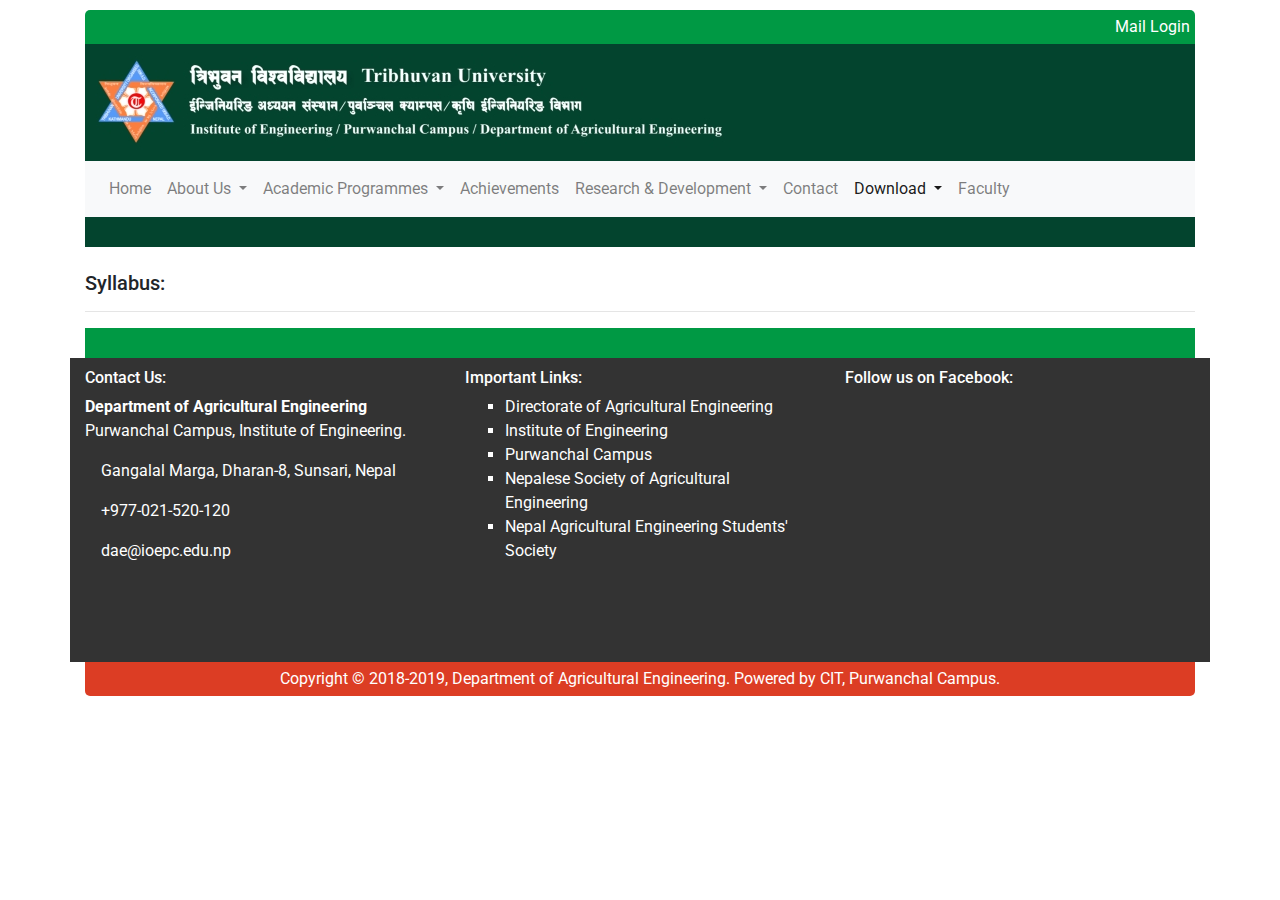
==== download/syllabus/index.html @ 62d06600 "syllabus pre" ====
<!doctype html>
<html>
<head>
<meta charset="utf-8">
<title>Home | Department of Agricultural Engineering</title>
<!--Favicon-->
<link href="/img/fav.ico" rel="shortcut icon" type="image/x-icon">
<!--Custom CSS-->
<link href="/css/style.css" rel="stylesheet">
<!--Bootstrap CSS From CDN-->
<link rel="stylesheet" href="https://stackpath.bootstrapcdn.com/bootstrap/4.3.1/css/bootstrap.min.css" integrity="sha384-ggOyR0iXCbMQv3Xipma34MD+dH/1fQ784/j6cY/iJTQUOhcWr7x9JvoRxT2MZw1T" crossorigin="anonymous">
<!--Roboto Font from Google Font -->
<link href="https://fonts.googleapis.com/css?family=Roboto&display=swap" rel="stylesheet">
<!--Font Awesome Icons-->
<link rel="stylesheet" href="https://use.fontawesome.com/releases/v5.3.1/css/all.css" integrity="sha384-mzrmE5qonljUremFsqc01SB46JvROS7bZs3IO2EmfFsd15uHvIt+Y8vEf7N7fWAU" crossorigin="anonymous">
</head>
<body>
<div class="main">
<div class="container">
	<div class="row">
		<div class="col-lg-12">
				<div class="warpper"> 
					<a href="http://mail.google.com/a/ioepc.edu.np">Mail Login</a>
				</div>
		</div>
	</div>
</div>
<div class="container">
	<div class="row">
		<div class="col-lg-12">
				<div class="banner">
						<img src="/img/header.png" class="img-fluid" alt="Department of Agricultural Engineering Logo">
				</div>
		</div>
	</div>
</div>

<!-- Nav Bar Code-->
<div class="container">
	<div class="row">
		<div class="col-lg-12">
			<nav class="navbar navbar-expand-lg navbar-light bg-light">
				
				<button class="navbar-toggler" type="button" data-toggle="collapse" data-target="#navbarSupportedContent" aria-controls="navbarSupportedContent" aria-expanded="false" aria-label="Toggle navigation">
				  <span class="navbar-toggler-icon"></span>
				</button>
			  
				<div class="collapse navbar-collapse" id="navbarSupportedContent">
				  <ul class="navbar-nav mr-auto">
					<li class="nav-item">
					  <a class="nav-link" href="/">Home <span class="sr-only">(current)</span></a>
					</li>
					<li class="nav-item dropdown">
					  <a class="nav-link dropdown-toggle" href="#" id="navbarDropdown" role="button" data-toggle="dropdown" aria-haspopup="true" aria-expanded="false">
						About Us
					  </a>
					  <div class="dropdown-menu" aria-labelledby="navbarDropdown">
						<a class="dropdown-item" href="/about-us/head.html">Message from the Head</a>
						<a class="dropdown-item" href="/about-us/institute.html">About the Institute</a>
						<a class="dropdown-item" href="/about-us/department.html">About the Department</a>
						<a class="dropdown-item" href="/about-us/agricultural-engineering.html">What is Agricultural Engineering?</a>
					  </div>
					</li>
					<li class="nav-item dropdown">
							<a class="nav-link dropdown-toggle" href="#" id="navbarDropdown" role="button" data-toggle="dropdown" aria-haspopup="true" aria-expanded="false">
							  Academic Programmes
							</a>
							<div class="dropdown-menu" aria-labelledby="navbarDropdown">
							  <a class="dropdown-item" href="/academic-programs/be-agricultural.html">B.E. Agricultural Engineering</a>
							  <a class="dropdown-item" href="/academic-programs/msc-landandwater.html">M.Sc. Land and Water Engineering</a>
							  </div>
					</li>
					
					<li class="nav-item">
						<a class="nav-link" href="/achievements/index.html">Achievements</a>
					</li>
					<li class="nav-item dropdown">
							<a class="nav-link dropdown-toggle" href="#" id="navbarDropdown" role="button" data-toggle="dropdown" aria-haspopup="true" aria-expanded="false">
							  Research & Development
							</a>
							<div class="dropdown-menu" aria-labelledby="navbarDropdown">
							  <a class="dropdown-item" href="/research-development/facilities.html">Facilities</a>
							</div>
					</li>
					<li class="nav-item">
						<a class="nav-link" href="/contact.html">Contact</a>
					</li>
					<li class="nav-item dropdown">
							<a class="nav-link dropdown-toggle active" href="#" id="navbarDropdown" role="button" data-toggle="dropdown" aria-haspopup="true" aria-expanded="false">
							  Download
							</a>
							<div class="dropdown-menu" aria-labelledby="navbarDropdown">
							  <a class="dropdown-item" href="/download/syllabus/">Syllabus</a>
							</div>
					</li>
					<li class="nav-item">
						<a class="nav-link" href="/faculty/index.html">Faculty</a>
					</li>
					
				  </ul>
				</div>
			  </nav>
		</div>
	</div>
</div>

<!--Green Bar line Before-After Coursel-->
<div class="container">
		<div class="row">
			<div class="col-lg-12">
					<div class="barline"> 
					</div>
			</div>
		</div>
</div>
<!--Page Content-->
<section>
 	<div class="container">
		 <div class="row">
            <div class="col-lg-12 ">
                <br>
                <h5>Syllabus:</h5>
                <hr>
            </div>
		 </div>
	 </div>
</section>


<!---Before footer Green Bar line-->
<div class="container">
		<div class="row">
			<div class="col-lg-12">
					<div class="barline-down"> 
						
					</div>
			</div>
		</div>
</div>
<!--Footer-upside-->
<div class="container footer-up">
		<div class="row">
				<div class="col col-lg-4">
					<section class="clearfix"></section>
					<h6>Contact Us:</h6>
					<b>Department of Agricultural Engineering</b>
					<p>Purwanchal Campus, Institute of Engineering.</p>
					<p><i class="fas fa-map-marker-alt"></i>&nbsp &nbsp Gangalal Marga, Dharan-8, Sunsari, Nepal</p>
					<p><i class="fas fa-phone-square"></i>&nbsp &nbsp <a href="tel:+977021520120">+977-021-520-120</a></p>
					<p><i class="fas fa-envelope"></i>&nbsp &nbsp <a href="mailto:dae@ioepc.edu.np">dae@ioepc.edu.np</a></p>
				</div>
				<div class="col col-lg-4">
						<section class="clearfix"></section>
					<h6>Important Links:</h6>
					<ul class="important-links">
						<li><a href="http://www.doaengg.gov.np/eng/"> Directorate of Agricultural Engineering</a></li>
						<li><a href="https://www.ioe.edu.np">Institute of Engineering</a></li>
						<li><a href="https://wwww.ioepc.edu.np">Purwanchal Campus</a></li>
						<li><a href="http://nsae.org.np">Nepalese Society of Agricultural Engineering</a></li>
						<li><a href="https://naess.ioepc.edu.np">Nepal Agricultural Engineering Students' Society</a></li>
					</ul>
					<section class="clearfix"></section>
				</div>
				<div class="col col-lg-4">
					<section class="clearfix"></section>
					<h6>Follow us on Facebook:</h6>
					<iframe src="https://www.facebook.com/plugins/page.php?href=https%3A%2F%2Fwww.facebook.com%2FAgriculturalEngineeringIOE%2F&tabs=timeline&width=340&height=300&small_header=true&adapt_container_width=false&hide_cover=false&show_facepile=true&appId" width="340" height="250" style="border:none;overflow:hidden" scrolling="no" frameborder="0" allowTransparency="true" allow="encrypted-media"></iframe>
					<section class="clearfix"></section>
				</div>
		</div>
	</div>
</section>
<div class="container">
	<div class="row">
		<div class="col-lg-12">
			<footer class="footer"> Copyright © 2018-2019, Department of Agricultural Engineering. Powered by CIT, Purwanchal Campus. </footer>
		</div>
	</div>
</div>
</div>
<!--Bootstrap Js Components-->
<script src="https://code.jquery.com/jquery-3.3.1.slim.min.js" integrity="sha384-q8i/X+965DzO0rT7abK41JStQIAqVgRVzpbzo5smXKp4YfRvH+8abtTE1Pi6jizo" crossorigin="anonymous"></script>
<script src="https://cdnjs.cloudflare.com/ajax/libs/popper.js/1.14.7/umd/popper.min.js" integrity="sha384-UO2eT0CpHqdSJQ6hJty5KVphtPhzWj9WO1clHTMGa3JDZwrnQq4sF86dIHNDz0W1" crossorigin="anonymous"></script>
<script src="https://stackpath.bootstrapcdn.com/bootstrap/4.3.1/js/bootstrap.min.js" integrity="sha384-JjSmVgyd0p3pXB1rRibZUAYoIIy6OrQ6VrjIEaFf/nJGzIxFDsf4x0xIM+B07jRM" crossorigin="anonymous"></script>
</body>
</html>
---- css/style.css ----
@charset "utf-8";
/* CSS Document */
body{
	font-family: 'Open Sans', sans-serif;
}
.main{
	margin: 10px;
}
.clearfix{
	margin-top:10px;
}
.warpper{
	background-color: #009944;
	padding: 5px;
	border-radius: 5px 5px 0px 0px;
	text-align: right;
}

.warpper a{
	color: #ffffff;
}

.warpper a:hover{
	color: #dce8e6;
	text-decoration: none;
}
.banner{
	background-color: #03442e;
	padding: 10px;
}
/* Nav Bar*/
.barline{
	background-color: #03442e;
	padding: 15px;
	text-align: right;
}
.barline-down{
	background-color: #009944;
	padding: 15px;
	text-align: right;
}

.max-width-footer{
	max-width: 992px;
	align-content: stretch;
}
.important-links{
	list-style-type: square;
	color: #ffffff;
}

.footer-up{
	background-color: #333333;
}
.footer-up a{
	color: #ffffff;
}
.footer-up p{
	color: #ffffff;
}
.footer-up b{
	color: #ffffff;
}
.footer-up h6{
	color: #ffffff;
}
.footer-up a:hover{
	color: #dce8e6;
	/*color: #11ff7c;*/
	text-decoration: none;
}

.footer{
	background-color: #dc3d24;
	color: #ffffff;
	align: center;
	padding: 5px;
	text-align: center;
	border-radius: 0px 0px 5px 5px;
}



/* Media Device CSS codes*/
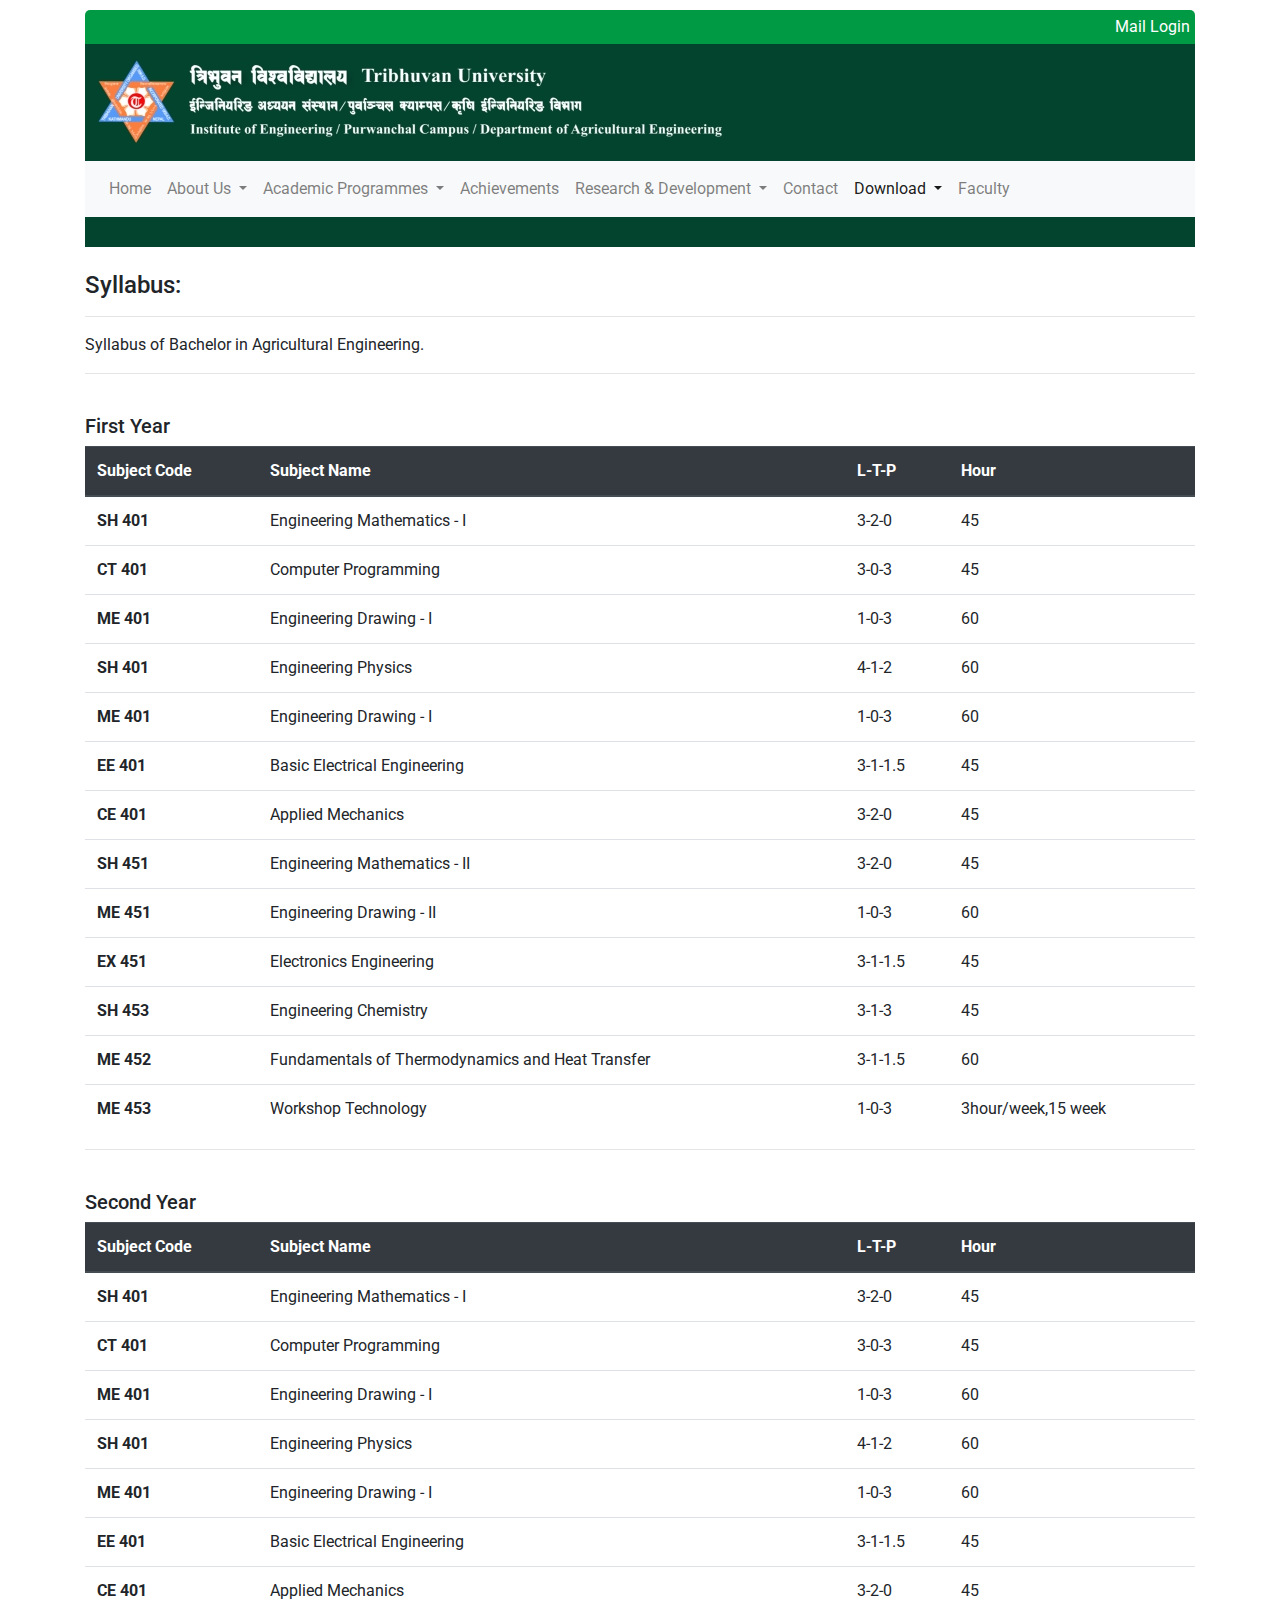
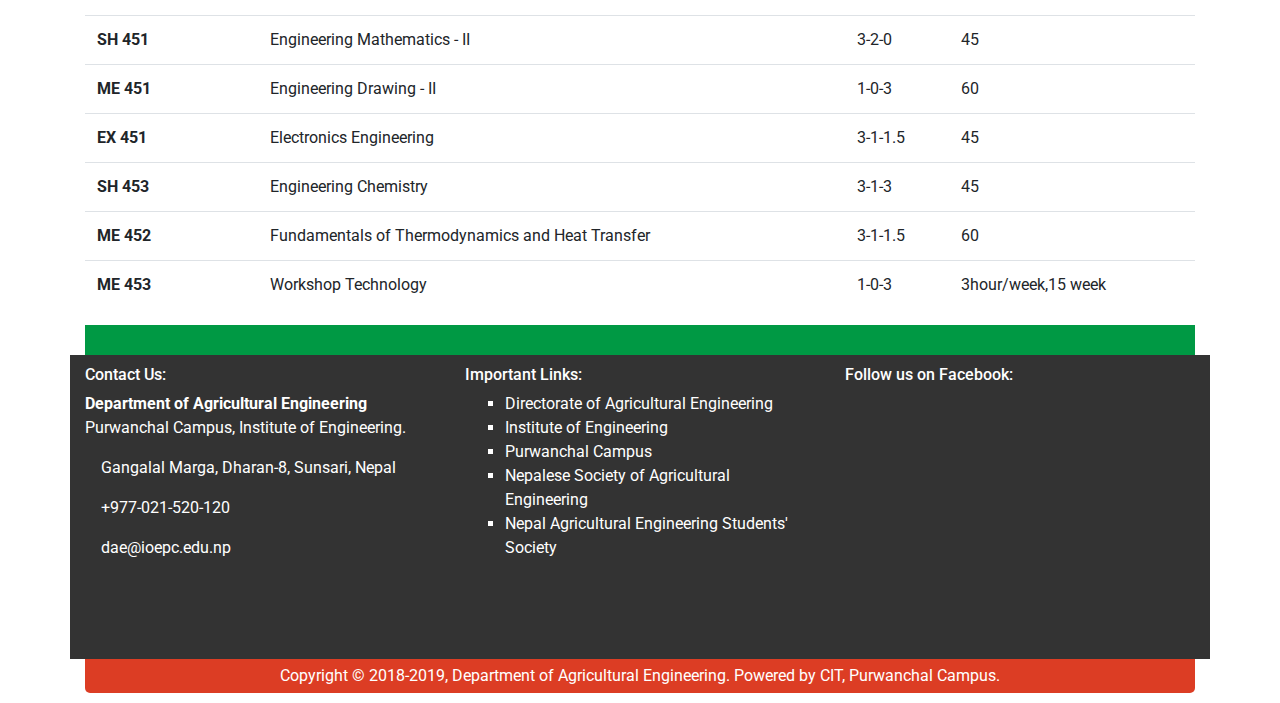
==== commit 25ffd47b: "syllabus addition" ====
--- a/download/syllabus/index.html
+++ b/download/syllabus/index.html
@@ -1,186 +1,404 @@
 <!doctype html>
 <html>
+
 <head>
-<meta charset="utf-8">
-<title>Home | Department of Agricultural Engineering</title>
-<!--Favicon-->
-<link href="/img/fav.ico" rel="shortcut icon" type="image/x-icon">
-<!--Custom CSS-->
-<link href="/css/style.css" rel="stylesheet">
-<!--Bootstrap CSS From CDN-->
-<link rel="stylesheet" href="https://stackpath.bootstrapcdn.com/bootstrap/4.3.1/css/bootstrap.min.css" integrity="sha384-ggOyR0iXCbMQv3Xipma34MD+dH/1fQ784/j6cY/iJTQUOhcWr7x9JvoRxT2MZw1T" crossorigin="anonymous">
-<!--Roboto Font from Google Font -->
-<link href="https://fonts.googleapis.com/css?family=Roboto&display=swap" rel="stylesheet">
-<!--Font Awesome Icons-->
-<link rel="stylesheet" href="https://use.fontawesome.com/releases/v5.3.1/css/all.css" integrity="sha384-mzrmE5qonljUremFsqc01SB46JvROS7bZs3IO2EmfFsd15uHvIt+Y8vEf7N7fWAU" crossorigin="anonymous">
+	<meta charset="utf-8">
+	<title>Syllabus | Department of Agricultural Engineering</title>
+	<!--Favicon-->
+	<link href="/img/fav.ico" rel="shortcut icon" type="image/x-icon">
+	<!--Custom CSS-->
+	<link href="/css/style.css" rel="stylesheet">
+	<!--Bootstrap CSS From CDN-->
+	<link rel="stylesheet" href="https://stackpath.bootstrapcdn.com/bootstrap/4.3.1/css/bootstrap.min.css"
+		integrity="sha384-ggOyR0iXCbMQv3Xipma34MD+dH/1fQ784/j6cY/iJTQUOhcWr7x9JvoRxT2MZw1T" crossorigin="anonymous">
+	<!--Roboto Font from Google Font -->
+	<link href="https://fonts.googleapis.com/css?family=Roboto&display=swap" rel="stylesheet">
+	<!--Font Awesome Icons-->
+	<link rel="stylesheet" href="https://use.fontawesome.com/releases/v5.3.1/css/all.css"
+		integrity="sha384-mzrmE5qonljUremFsqc01SB46JvROS7bZs3IO2EmfFsd15uHvIt+Y8vEf7N7fWAU" crossorigin="anonymous">
 </head>
+
 <body>
-<div class="main">
-<div class="container">
-	<div class="row">
-		<div class="col-lg-12">
-				<div class="warpper"> 
-					<a href="http://mail.google.com/a/ioepc.edu.np">Mail Login</a>
-				</div>
-		</div>
-	</div>
-</div>
-<div class="container">
-	<div class="row">
-		<div class="col-lg-12">
-				<div class="banner">
+	<div class="main">
+		<div class="container">
+			<div class="row">
+				<div class="col-lg-12">
+					<div class="warpper">
+						<a href="http://mail.google.com/a/ioepc.edu.np">Mail Login</a>
+					</div>
+				</div>
+			</div>
+		</div>
+		<div class="container">
+			<div class="row">
+				<div class="col-lg-12">
+					<div class="banner">
 						<img src="/img/header.png" class="img-fluid" alt="Department of Agricultural Engineering Logo">
-				</div>
-		</div>
-	</div>
-</div>
-
-<!-- Nav Bar Code-->
-<div class="container">
-	<div class="row">
-		<div class="col-lg-12">
-			<nav class="navbar navbar-expand-lg navbar-light bg-light">
-				
-				<button class="navbar-toggler" type="button" data-toggle="collapse" data-target="#navbarSupportedContent" aria-controls="navbarSupportedContent" aria-expanded="false" aria-label="Toggle navigation">
-				  <span class="navbar-toggler-icon"></span>
-				</button>
-			  
-				<div class="collapse navbar-collapse" id="navbarSupportedContent">
-				  <ul class="navbar-nav mr-auto">
-					<li class="nav-item">
-					  <a class="nav-link" href="/">Home <span class="sr-only">(current)</span></a>
-					</li>
-					<li class="nav-item dropdown">
-					  <a class="nav-link dropdown-toggle" href="#" id="navbarDropdown" role="button" data-toggle="dropdown" aria-haspopup="true" aria-expanded="false">
-						About Us
-					  </a>
-					  <div class="dropdown-menu" aria-labelledby="navbarDropdown">
-						<a class="dropdown-item" href="/about-us/head.html">Message from the Head</a>
-						<a class="dropdown-item" href="/about-us/institute.html">About the Institute</a>
-						<a class="dropdown-item" href="/about-us/department.html">About the Department</a>
-						<a class="dropdown-item" href="/about-us/agricultural-engineering.html">What is Agricultural Engineering?</a>
-					  </div>
-					</li>
-					<li class="nav-item dropdown">
-							<a class="nav-link dropdown-toggle" href="#" id="navbarDropdown" role="button" data-toggle="dropdown" aria-haspopup="true" aria-expanded="false">
-							  Academic Programmes
-							</a>
-							<div class="dropdown-menu" aria-labelledby="navbarDropdown">
-							  <a class="dropdown-item" href="/academic-programs/be-agricultural.html">B.E. Agricultural Engineering</a>
-							  <a class="dropdown-item" href="/academic-programs/msc-landandwater.html">M.Sc. Land and Water Engineering</a>
-							  </div>
-					</li>
-					
-					<li class="nav-item">
-						<a class="nav-link" href="/achievements/index.html">Achievements</a>
-					</li>
-					<li class="nav-item dropdown">
-							<a class="nav-link dropdown-toggle" href="#" id="navbarDropdown" role="button" data-toggle="dropdown" aria-haspopup="true" aria-expanded="false">
-							  Research & Development
-							</a>
-							<div class="dropdown-menu" aria-labelledby="navbarDropdown">
-							  <a class="dropdown-item" href="/research-development/facilities.html">Facilities</a>
-							</div>
-					</li>
-					<li class="nav-item">
-						<a class="nav-link" href="/contact.html">Contact</a>
-					</li>
-					<li class="nav-item dropdown">
-							<a class="nav-link dropdown-toggle active" href="#" id="navbarDropdown" role="button" data-toggle="dropdown" aria-haspopup="true" aria-expanded="false">
-							  Download
-							</a>
-							<div class="dropdown-menu" aria-labelledby="navbarDropdown">
-							  <a class="dropdown-item" href="/download/syllabus/">Syllabus</a>
-							</div>
-					</li>
-					<li class="nav-item">
-						<a class="nav-link" href="/faculty/index.html">Faculty</a>
-					</li>
-					
-				  </ul>
-				</div>
-			  </nav>
-		</div>
-	</div>
-</div>
-
-<!--Green Bar line Before-After Coursel-->
-<div class="container">
-		<div class="row">
-			<div class="col-lg-12">
-					<div class="barline"> 
 					</div>
-			</div>
-		</div>
-</div>
-<!--Page Content-->
-<section>
- 	<div class="container">
-		 <div class="row">
-            <div class="col-lg-12 ">
-                <br>
-                <h5>Syllabus:</h5>
-                <hr>
-            </div>
-		 </div>
-	 </div>
-</section>
-
-
-<!---Before footer Green Bar line-->
-<div class="container">
-		<div class="row">
-			<div class="col-lg-12">
-					<div class="barline-down"> 
-						
+				</div>
+			</div>
+		</div>
+
+		<!-- Nav Bar Code-->
+		<div class="container">
+			<div class="row">
+				<div class="col-lg-12">
+					<nav class="navbar navbar-expand-lg navbar-light bg-light">
+
+						<button class="navbar-toggler" type="button" data-toggle="collapse"
+							data-target="#navbarSupportedContent" aria-controls="navbarSupportedContent"
+							aria-expanded="false" aria-label="Toggle navigation">
+							<span class="navbar-toggler-icon"></span>
+						</button>
+
+						<div class="collapse navbar-collapse" id="navbarSupportedContent">
+							<ul class="navbar-nav mr-auto">
+								<li class="nav-item">
+									<a class="nav-link" href="/">Home <span class="sr-only">(current)</span></a>
+								</li>
+								<li class="nav-item dropdown">
+									<a class="nav-link dropdown-toggle" href="#" id="navbarDropdown" role="button"
+										data-toggle="dropdown" aria-haspopup="true" aria-expanded="false">
+										About Us
+									</a>
+									<div class="dropdown-menu" aria-labelledby="navbarDropdown">
+										<a class="dropdown-item" href="/about-us/head.html">Message from the Head</a>
+										<a class="dropdown-item" href="/about-us/institute.html">About the Institute</a>
+										<a class="dropdown-item" href="/about-us/department.html">About the
+											Department</a>
+										<a class="dropdown-item" href="/about-us/agricultural-engineering.html">What is
+											Agricultural Engineering?</a>
+									</div>
+								</li>
+								<li class="nav-item dropdown">
+									<a class="nav-link dropdown-toggle" href="#" id="navbarDropdown" role="button"
+										data-toggle="dropdown" aria-haspopup="true" aria-expanded="false">
+										Academic Programmes
+									</a>
+									<div class="dropdown-menu" aria-labelledby="navbarDropdown">
+										<a class="dropdown-item" href="/academic-programs/be-agricultural.html">B.E.
+											Agricultural Engineering</a>
+										<a class="dropdown-item" href="/academic-programs/msc-landandwater.html">M.Sc.
+											Land and Water Engineering</a>
+									</div>
+								</li>
+
+								<li class="nav-item">
+									<a class="nav-link" href="/achievements/index.html">Achievements</a>
+								</li>
+								<li class="nav-item dropdown">
+									<a class="nav-link dropdown-toggle" href="#" id="navbarDropdown" role="button"
+										data-toggle="dropdown" aria-haspopup="true" aria-expanded="false">
+										Research & Development
+									</a>
+									<div class="dropdown-menu" aria-labelledby="navbarDropdown">
+										<a class="dropdown-item"
+											href="/research-development/facilities.html">Facilities</a>
+									</div>
+								</li>
+								<li class="nav-item">
+									<a class="nav-link" href="/contact.html">Contact</a>
+								</li>
+								<li class="nav-item dropdown">
+									<a class="nav-link dropdown-toggle active" href="#" id="navbarDropdown"
+										role="button" data-toggle="dropdown" aria-haspopup="true" aria-expanded="false">
+										Download
+									</a>
+									<div class="dropdown-menu" aria-labelledby="navbarDropdown">
+										<a class="dropdown-item" href="/download/syllabus/">Syllabus</a>
+									</div>
+								</li>
+								<li class="nav-item">
+									<a class="nav-link" href="/faculty/index.html">Faculty</a>
+								</li>
+
+							</ul>
+						</div>
+					</nav>
+				</div>
+			</div>
+		</div>
+
+		<!--Green Bar line Before-After Coursel-->
+		<div class="container">
+			<div class="row">
+				<div class="col-lg-12">
+					<div class="barline">
 					</div>
-			</div>
-		</div>
-</div>
-<!--Footer-upside-->
-<div class="container footer-up">
-		<div class="row">
+				</div>
+			</div>
+		</div>
+		<!--Page Content-->
+		<section>
+			<div class="container">
+				<div class="row">
+					<div class="col-lg-12 ">
+						<br>
+						<h4>Syllabus:</h4>
+						<hr>
+						<p>Syllabus of Bachelor in Agricultural Engineering.</p>
+						<hr>
+						<br>
+						<!-- First Year Year Syllabus-->
+						<h5>First Year</h5>
+						<table class="table">
+							<thead class="thead-dark">
+							  <tr>
+								<th scope="col">Subject Code</th>
+								<th scope="col">Subject Name</th>
+								<th scope="col">L-T-P</th>
+								<th scope="col">Hour</th>
+							  </tr>
+							</thead>
+							<tbody>
+							  <tr>
+								<th scope="row">SH 401</th>
+								<td>Engineering Mathematics - I</td>
+								<td>3-2-0</td>
+								<td>45</td>
+							  </tr>
+							  <tr>
+								<th scope="row">CT 401</th>
+								<td>Computer Programming</td>
+								<td>3-0-3</td>
+								<td>45</td>
+							  </tr>
+							  <tr>
+								<th scope="row">ME 401</th>
+								<td>Engineering Drawing - I</td>
+								<td>1-0-3</td>
+								<td>60</td>
+							  </tr>
+							  <tr>
+								<th scope="row">SH 401</th>
+								<td>Engineering Physics</td>
+								<td>4-1-2</td>
+								<td>60</td>
+							  </tr>
+							  <tr>
+								<th scope="row">ME 401</th>
+								<td>Engineering Drawing - I</td>
+								<td>1-0-3</td>
+								<td>60</td>
+							  </tr>
+							  <tr>
+								<th scope="row">EE 401</th>
+								<td>Basic Electrical Engineering</td>
+								<td>3-1-1.5</td>
+								<td>45</td>
+							  </tr>
+							  <tr>
+								<th scope="row">CE 401</th>
+								<td>Applied Mechanics</td>
+								<td>3-2-0</td>
+								<td>45</td>
+							  </tr>
+							  <tr>
+								<th scope="row">SH 451</th>
+								<td>Engineering Mathematics - II</td>
+								<td>3-2-0</td>
+								<td>45</td>
+							  </tr>
+							  <tr>
+								<th scope="row">ME 451</th>
+								<td>Engineering Drawing - II</td>
+								<td>1-0-3</td>
+								<td>60</td>
+							  </tr>
+							  <tr>
+								<th scope="row">EX 451</th>
+								<td>Electronics Engineering</td>
+								<td>3-1-1.5</td>
+								<td>45</td>
+							  </tr>
+							  <tr>
+								<th scope="row">SH 453</th>
+								<td>Engineering Chemistry</td>
+								<td>3-1-3</td>
+								<td>45</td>
+							  </tr>
+							  <tr>
+								<th scope="row">ME 452</th>
+								<td>Fundamentals of Thermodynamics and Heat Transfer</td>
+								<td>3-1-1.5</td>
+								<td>60</td>
+							  </tr>
+							  <tr>
+								<th scope="row">ME 453</th>
+								<td>Workshop Technology</td>
+								<td>1-0-3</td>
+								<td>3hour/week,15 week</td>
+							  </tr>
+							</tbody>
+						  </table>
+						  <hr>
+						  <br>
+						  <!--- Second Year Syllabus-->
+						  <h5>Second Year</h5>
+						  <table class="table">
+							<thead class="thead-dark">
+							  <tr>
+								<th scope="col">Subject Code</th>
+								<th scope="col">Subject Name</th>
+								<th scope="col">L-T-P</th>
+								<th scope="col">Hour</th>
+							  </tr>
+							</thead>
+							<tbody>
+							  <tr>
+								<th scope="row">SH 401</th>
+								<td>Engineering Mathematics - I</td>
+								<td>3-2-0</td>
+								<td>45</td>
+							  </tr>
+							  <tr>
+								<th scope="row">CT 401</th>
+								<td>Computer Programming</td>
+								<td>3-0-3</td>
+								<td>45</td>
+							  </tr>
+							  <tr>
+								<th scope="row">ME 401</th>
+								<td>Engineering Drawing - I</td>
+								<td>1-0-3</td>
+								<td>60</td>
+							  </tr>
+							  <tr>
+								<th scope="row">SH 401</th>
+								<td>Engineering Physics</td>
+								<td>4-1-2</td>
+								<td>60</td>
+							  </tr>
+							  <tr>
+								<th scope="row">ME 401</th>
+								<td>Engineering Drawing - I</td>
+								<td>1-0-3</td>
+								<td>60</td>
+							  </tr>
+							  <tr>
+								<th scope="row">EE 401</th>
+								<td>Basic Electrical Engineering</td>
+								<td>3-1-1.5</td>
+								<td>45</td>
+							  </tr>
+							  <tr>
+								<th scope="row">CE 401</th>
+								<td>Applied Mechanics</td>
+								<td>3-2-0</td>
+								<td>45</td>
+							  </tr>
+							  <tr>
+								<th scope="row">SH 451</th>
+								<td>Engineering Mathematics - II</td>
+								<td>3-2-0</td>
+								<td>45</td>
+							  </tr>
+							  <tr>
+								<th scope="row">ME 451</th>
+								<td>Engineering Drawing - II</td>
+								<td>1-0-3</td>
+								<td>60</td>
+							  </tr>
+							  <tr>
+								<th scope="row">EX 451</th>
+								<td>Electronics Engineering</td>
+								<td>3-1-1.5</td>
+								<td>45</td>
+							  </tr>
+							  <tr>
+								<th scope="row">SH 453</th>
+								<td>Engineering Chemistry</td>
+								<td>3-1-3</td>
+								<td>45</td>
+							  </tr>
+							  <tr>
+								<th scope="row">ME 452</th>
+								<td>Fundamentals of Thermodynamics and Heat Transfer</td>
+								<td>3-1-1.5</td>
+								<td>60</td>
+							  </tr>
+							  <tr>
+								<th scope="row">ME 453</th>
+								<td>Workshop Technology</td>
+								<td>1-0-3</td>
+								<td>3hour/week,15 week</td>
+							  </tr>
+							</tbody>
+						  </table>
+					</div>
+				</div>
+			</div>
+		</section>
+
+
+		<!---Before footer Green Bar line-->
+		<div class="container">
+			<div class="row">
+				<div class="col-lg-12">
+					<div class="barline-down">
+
+					</div>
+				</div>
+			</div>
+		</div>
+		<!--Footer-upside-->
+		<div class="container footer-up">
+			<div class="row">
 				<div class="col col-lg-4">
 					<section class="clearfix"></section>
 					<h6>Contact Us:</h6>
 					<b>Department of Agricultural Engineering</b>
 					<p>Purwanchal Campus, Institute of Engineering.</p>
 					<p><i class="fas fa-map-marker-alt"></i>&nbsp &nbsp Gangalal Marga, Dharan-8, Sunsari, Nepal</p>
-					<p><i class="fas fa-phone-square"></i>&nbsp &nbsp <a href="tel:+977021520120">+977-021-520-120</a></p>
-					<p><i class="fas fa-envelope"></i>&nbsp &nbsp <a href="mailto:dae@ioepc.edu.np">dae@ioepc.edu.np</a></p>
+					<p><i class="fas fa-phone-square"></i>&nbsp &nbsp <a href="tel:+977021520120">+977-021-520-120</a>
+					</p>
+					<p><i class="fas fa-envelope"></i>&nbsp &nbsp <a href="mailto:dae@ioepc.edu.np">dae@ioepc.edu.np</a>
+					</p>
 				</div>
 				<div class="col col-lg-4">
-						<section class="clearfix"></section>
+					<section class="clearfix"></section>
 					<h6>Important Links:</h6>
 					<ul class="important-links">
 						<li><a href="http://www.doaengg.gov.np/eng/"> Directorate of Agricultural Engineering</a></li>
 						<li><a href="https://www.ioe.edu.np">Institute of Engineering</a></li>
 						<li><a href="https://wwww.ioepc.edu.np">Purwanchal Campus</a></li>
 						<li><a href="http://nsae.org.np">Nepalese Society of Agricultural Engineering</a></li>
-						<li><a href="https://naess.ioepc.edu.np">Nepal Agricultural Engineering Students' Society</a></li>
+						<li><a href="https://naess.ioepc.edu.np">Nepal Agricultural Engineering Students' Society</a>
+						</li>
 					</ul>
 					<section class="clearfix"></section>
 				</div>
 				<div class="col col-lg-4">
 					<section class="clearfix"></section>
 					<h6>Follow us on Facebook:</h6>
-					<iframe src="https://www.facebook.com/plugins/page.php?href=https%3A%2F%2Fwww.facebook.com%2FAgriculturalEngineeringIOE%2F&tabs=timeline&width=340&height=300&small_header=true&adapt_container_width=false&hide_cover=false&show_facepile=true&appId" width="340" height="250" style="border:none;overflow:hidden" scrolling="no" frameborder="0" allowTransparency="true" allow="encrypted-media"></iframe>
+					<iframe
+						src="https://www.facebook.com/plugins/page.php?href=https%3A%2F%2Fwww.facebook.com%2FAgriculturalEngineeringIOE%2F&tabs=timeline&width=340&height=300&small_header=true&adapt_container_width=false&hide_cover=false&show_facepile=true&appId"
+						width="340" height="250" style="border:none;overflow:hidden" scrolling="no" frameborder="0"
+						allowTransparency="true" allow="encrypted-media"></iframe>
 					<section class="clearfix"></section>
 				</div>
+			</div>
+		</div>
+		</section>
+		<div class="container">
+			<div class="row">
+				<div class="col-lg-12">
+					<footer class="footer"> Copyright © 2018-2019, Department of Agricultural Engineering. Powered by
+						CIT, Purwanchal Campus. </footer>
+				</div>
+			</div>
 		</div>
 	</div>
-</section>
-<div class="container">
-	<div class="row">
-		<div class="col-lg-12">
-			<footer class="footer"> Copyright © 2018-2019, Department of Agricultural Engineering. Powered by CIT, Purwanchal Campus. </footer>
-		</div>
-	</div>
-</div>
-</div>
-<!--Bootstrap Js Components-->
-<script src="https://code.jquery.com/jquery-3.3.1.slim.min.js" integrity="sha384-q8i/X+965DzO0rT7abK41JStQIAqVgRVzpbzo5smXKp4YfRvH+8abtTE1Pi6jizo" crossorigin="anonymous"></script>
-<script src="https://cdnjs.cloudflare.com/ajax/libs/popper.js/1.14.7/umd/popper.min.js" integrity="sha384-UO2eT0CpHqdSJQ6hJty5KVphtPhzWj9WO1clHTMGa3JDZwrnQq4sF86dIHNDz0W1" crossorigin="anonymous"></script>
-<script src="https://stackpath.bootstrapcdn.com/bootstrap/4.3.1/js/bootstrap.min.js" integrity="sha384-JjSmVgyd0p3pXB1rRibZUAYoIIy6OrQ6VrjIEaFf/nJGzIxFDsf4x0xIM+B07jRM" crossorigin="anonymous"></script>
+	<!--Bootstrap Js Components-->
+	<script src="https://code.jquery.com/jquery-3.3.1.slim.min.js"
+		integrity="sha384-q8i/X+965DzO0rT7abK41JStQIAqVgRVzpbzo5smXKp4YfRvH+8abtTE1Pi6jizo"
+		crossorigin="anonymous"></script>
+	<script src="https://cdnjs.cloudflare.com/ajax/libs/popper.js/1.14.7/umd/popper.min.js"
+		integrity="sha384-UO2eT0CpHqdSJQ6hJty5KVphtPhzWj9WO1clHTMGa3JDZwrnQq4sF86dIHNDz0W1"
+		crossorigin="anonymous"></script>
+	<script src="https://stackpath.bootstrapcdn.com/bootstrap/4.3.1/js/bootstrap.min.js"
+		integrity="sha384-JjSmVgyd0p3pXB1rRibZUAYoIIy6OrQ6VrjIEaFf/nJGzIxFDsf4x0xIM+B07jRM"
+		crossorigin="anonymous"></script>
 </body>
-</html>
+
+</html>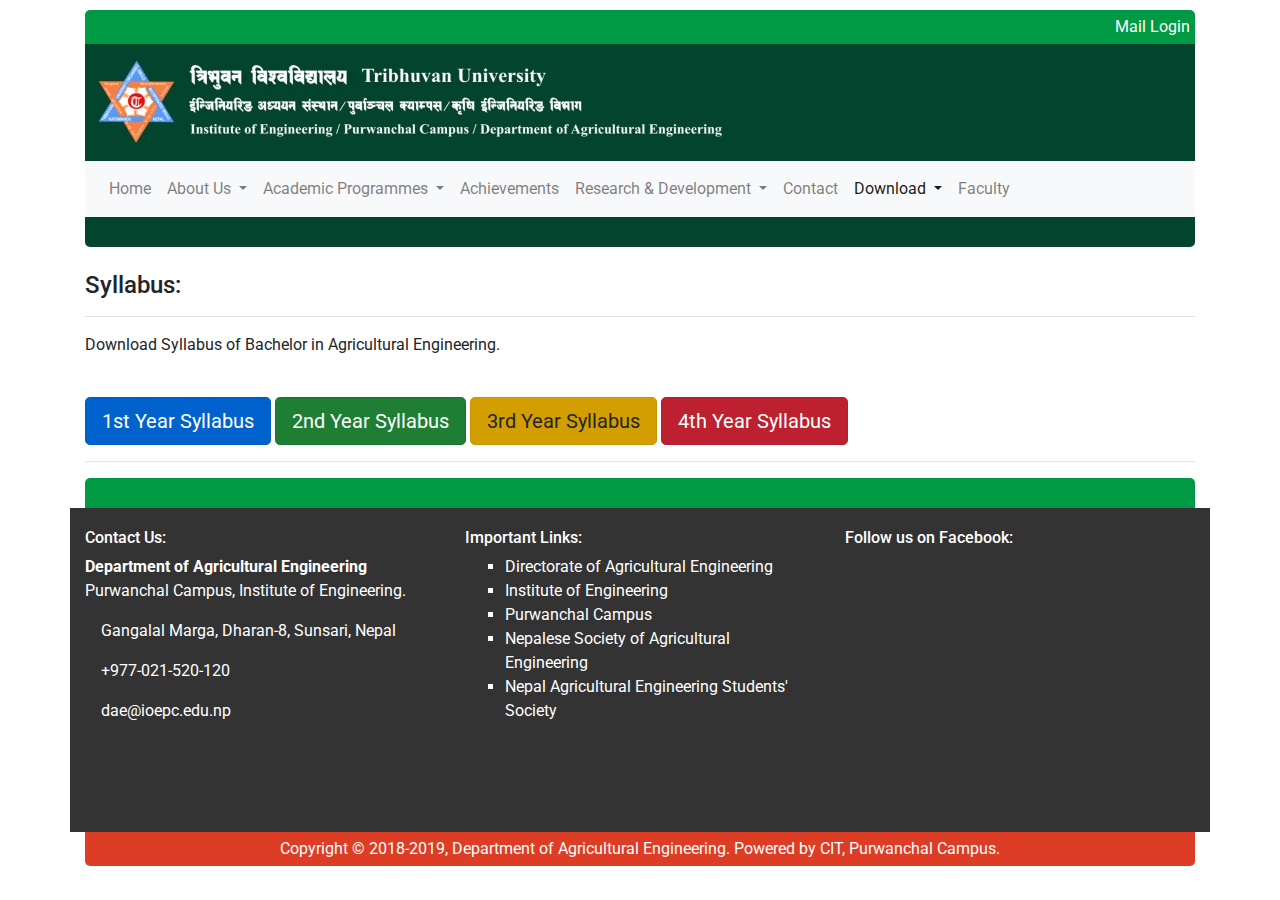
==== commit 34a88bba: "institue fix" ====
--- a/download/syllabus/index.html
+++ b/download/syllabus/index.html
@@ -136,196 +136,15 @@
 						<br>
 						<h4>Syllabus:</h4>
 						<hr>
-						<p>Syllabus of Bachelor in Agricultural Engineering.</p>
+						<p>Download Syllabus of Bachelor in Agricultural Engineering.</p>
+						<br>
+						<a href="/download/syllabus/1st yr.pdf" class="btn btn-primary btn-lg active" role="button" aria-pressed="true">1st Year Syllabus</a>
+						<a href="/download/syllabus/2nd yr.pdf" class="btn btn-success btn-lg active" role="button" aria-pressed="true">2nd Year Syllabus</a>
+						<a href="/download/syllabus/3rd yr.pdf" class="btn btn-warning btn-lg active" role="button" aria-pressed="true">3rd Year Syllabus</a>
+						<a href="/download/syllabus/4th yr.pdf" class="btn btn-danger btn-lg active" role="button" aria-pressed="true">4th Year Syllabus</a>
+						<br>
 						<hr>
-						<br>
-						<!-- First Year Year Syllabus-->
-						<h5>First Year</h5>
-						<table class="table">
-							<thead class="thead-dark">
-							  <tr>
-								<th scope="col">Subject Code</th>
-								<th scope="col">Subject Name</th>
-								<th scope="col">L-T-P</th>
-								<th scope="col">Hour</th>
-							  </tr>
-							</thead>
-							<tbody>
-							  <tr>
-								<th scope="row">SH 401</th>
-								<td>Engineering Mathematics - I</td>
-								<td>3-2-0</td>
-								<td>45</td>
-							  </tr>
-							  <tr>
-								<th scope="row">CT 401</th>
-								<td>Computer Programming</td>
-								<td>3-0-3</td>
-								<td>45</td>
-							  </tr>
-							  <tr>
-								<th scope="row">ME 401</th>
-								<td>Engineering Drawing - I</td>
-								<td>1-0-3</td>
-								<td>60</td>
-							  </tr>
-							  <tr>
-								<th scope="row">SH 401</th>
-								<td>Engineering Physics</td>
-								<td>4-1-2</td>
-								<td>60</td>
-							  </tr>
-							  <tr>
-								<th scope="row">ME 401</th>
-								<td>Engineering Drawing - I</td>
-								<td>1-0-3</td>
-								<td>60</td>
-							  </tr>
-							  <tr>
-								<th scope="row">EE 401</th>
-								<td>Basic Electrical Engineering</td>
-								<td>3-1-1.5</td>
-								<td>45</td>
-							  </tr>
-							  <tr>
-								<th scope="row">CE 401</th>
-								<td>Applied Mechanics</td>
-								<td>3-2-0</td>
-								<td>45</td>
-							  </tr>
-							  <tr>
-								<th scope="row">SH 451</th>
-								<td>Engineering Mathematics - II</td>
-								<td>3-2-0</td>
-								<td>45</td>
-							  </tr>
-							  <tr>
-								<th scope="row">ME 451</th>
-								<td>Engineering Drawing - II</td>
-								<td>1-0-3</td>
-								<td>60</td>
-							  </tr>
-							  <tr>
-								<th scope="row">EX 451</th>
-								<td>Electronics Engineering</td>
-								<td>3-1-1.5</td>
-								<td>45</td>
-							  </tr>
-							  <tr>
-								<th scope="row">SH 453</th>
-								<td>Engineering Chemistry</td>
-								<td>3-1-3</td>
-								<td>45</td>
-							  </tr>
-							  <tr>
-								<th scope="row">ME 452</th>
-								<td>Fundamentals of Thermodynamics and Heat Transfer</td>
-								<td>3-1-1.5</td>
-								<td>60</td>
-							  </tr>
-							  <tr>
-								<th scope="row">ME 453</th>
-								<td>Workshop Technology</td>
-								<td>1-0-3</td>
-								<td>3hour/week,15 week</td>
-							  </tr>
-							</tbody>
-						  </table>
-						  <hr>
-						  <br>
-						  <!--- Second Year Syllabus-->
-						  <h5>Second Year</h5>
-						  <table class="table">
-							<thead class="thead-dark">
-							  <tr>
-								<th scope="col">Subject Code</th>
-								<th scope="col">Subject Name</th>
-								<th scope="col">L-T-P</th>
-								<th scope="col">Hour</th>
-							  </tr>
-							</thead>
-							<tbody>
-							  <tr>
-								<th scope="row">SH 401</th>
-								<td>Engineering Mathematics - I</td>
-								<td>3-2-0</td>
-								<td>45</td>
-							  </tr>
-							  <tr>
-								<th scope="row">CT 401</th>
-								<td>Computer Programming</td>
-								<td>3-0-3</td>
-								<td>45</td>
-							  </tr>
-							  <tr>
-								<th scope="row">ME 401</th>
-								<td>Engineering Drawing - I</td>
-								<td>1-0-3</td>
-								<td>60</td>
-							  </tr>
-							  <tr>
-								<th scope="row">SH 401</th>
-								<td>Engineering Physics</td>
-								<td>4-1-2</td>
-								<td>60</td>
-							  </tr>
-							  <tr>
-								<th scope="row">ME 401</th>
-								<td>Engineering Drawing - I</td>
-								<td>1-0-3</td>
-								<td>60</td>
-							  </tr>
-							  <tr>
-								<th scope="row">EE 401</th>
-								<td>Basic Electrical Engineering</td>
-								<td>3-1-1.5</td>
-								<td>45</td>
-							  </tr>
-							  <tr>
-								<th scope="row">CE 401</th>
-								<td>Applied Mechanics</td>
-								<td>3-2-0</td>
-								<td>45</td>
-							  </tr>
-							  <tr>
-								<th scope="row">SH 451</th>
-								<td>Engineering Mathematics - II</td>
-								<td>3-2-0</td>
-								<td>45</td>
-							  </tr>
-							  <tr>
-								<th scope="row">ME 451</th>
-								<td>Engineering Drawing - II</td>
-								<td>1-0-3</td>
-								<td>60</td>
-							  </tr>
-							  <tr>
-								<th scope="row">EX 451</th>
-								<td>Electronics Engineering</td>
-								<td>3-1-1.5</td>
-								<td>45</td>
-							  </tr>
-							  <tr>
-								<th scope="row">SH 453</th>
-								<td>Engineering Chemistry</td>
-								<td>3-1-3</td>
-								<td>45</td>
-							  </tr>
-							  <tr>
-								<th scope="row">ME 452</th>
-								<td>Fundamentals of Thermodynamics and Heat Transfer</td>
-								<td>3-1-1.5</td>
-								<td>60</td>
-							  </tr>
-							  <tr>
-								<th scope="row">ME 453</th>
-								<td>Workshop Technology</td>
-								<td>1-0-3</td>
-								<td>3hour/week,15 week</td>
-							  </tr>
-							</tbody>
-						  </table>
-					</div>
+						<section class="clearfix"></section>
 				</div>
 			</div>
 		</section>
--- a/css/style.css
+++ b/css/style.css
@@ -1,7 +1,7 @@
 @charset "utf-8";
 /* CSS Document */
 body{
-	font-family: 'Open Sans', sans-serif;
+	font-family: 'Roboto', sans-serif;
 }
 .main{
 	margin: 10px;
@@ -29,28 +29,28 @@
 	padding: 10px;
 }
 /* Nav Bar*/
+
+
+/*Bar Line*/
 .barline{
 	background-color: #03442e;
 	padding: 15px;
 	text-align: right;
+	border-radius: 0px 0px 5px 5px;
 }
 .barline-down{
 	background-color: #009944;
 	padding: 15px;
 	text-align: right;
+	border-radius: 5px 5px 0px 0px;
 }
 
-.max-width-footer{
-	max-width: 992px;
-	align-content: stretch;
-}
-.important-links{
-	list-style-type: square;
-	color: #ffffff;
-}
+
+/* Footer*/
 
 .footer-up{
 	background-color: #333333;
+	padding: 10px;
 }
 .footer-up a{
 	color: #ffffff;
@@ -69,16 +69,66 @@
 	/*color: #11ff7c;*/
 	text-decoration: none;
 }
-
+.important-links{
+	list-style-type: square;
+	color: #ffffff;
+}
 .footer{
 	background-color: #dc3d24;
 	color: #ffffff;
-	align: center;
 	padding: 5px;
 	text-align: center;
 	border-radius: 0px 0px 5px 5px;
 }
-
-
+/* Other Pages Fix*/
+/*Campus Video Code*/
+header {
+	position: relative;
+	background-color: black;
+	height: 75vh;
+	min-height: 25rem;
+	width: 100%;
+	overflow: hidden;
+  }
+  
+  header video {
+	position: absolute;
+	top: 50%;
+	left: 50%;
+	min-width: 100%;
+	min-height: 100%;
+	width: auto;
+	height: auto;
+	z-index: 0;
+	-ms-transform: translateX(-50%) translateY(-50%);
+	-moz-transform: translateX(-50%) translateY(-50%);
+	-webkit-transform: translateX(-50%) translateY(-50%);
+	transform: translateX(-50%) translateY(-50%);
+  }
+  
+  header .container {
+	position: relative;
+	z-index: 2;
+  }
+  
+  header .overlay {
+	position: absolute;
+	top: 0;
+	left: 0;
+	height: 100%;
+	width: 100%;
+	background-color: black;
+	opacity: 0.5;
+	z-index: 1;
+  }
 
 /* Media Device CSS codes*/
+/*Video Code*/
+@media (pointer: coarse) and (hover: none) {
+	header {
+	  background: url('https://source.unsplash.com/XT5OInaElMw/1600x900') black no-repeat center center scroll;
+	}
+	header video {
+	  display: none;
+	}
+  }